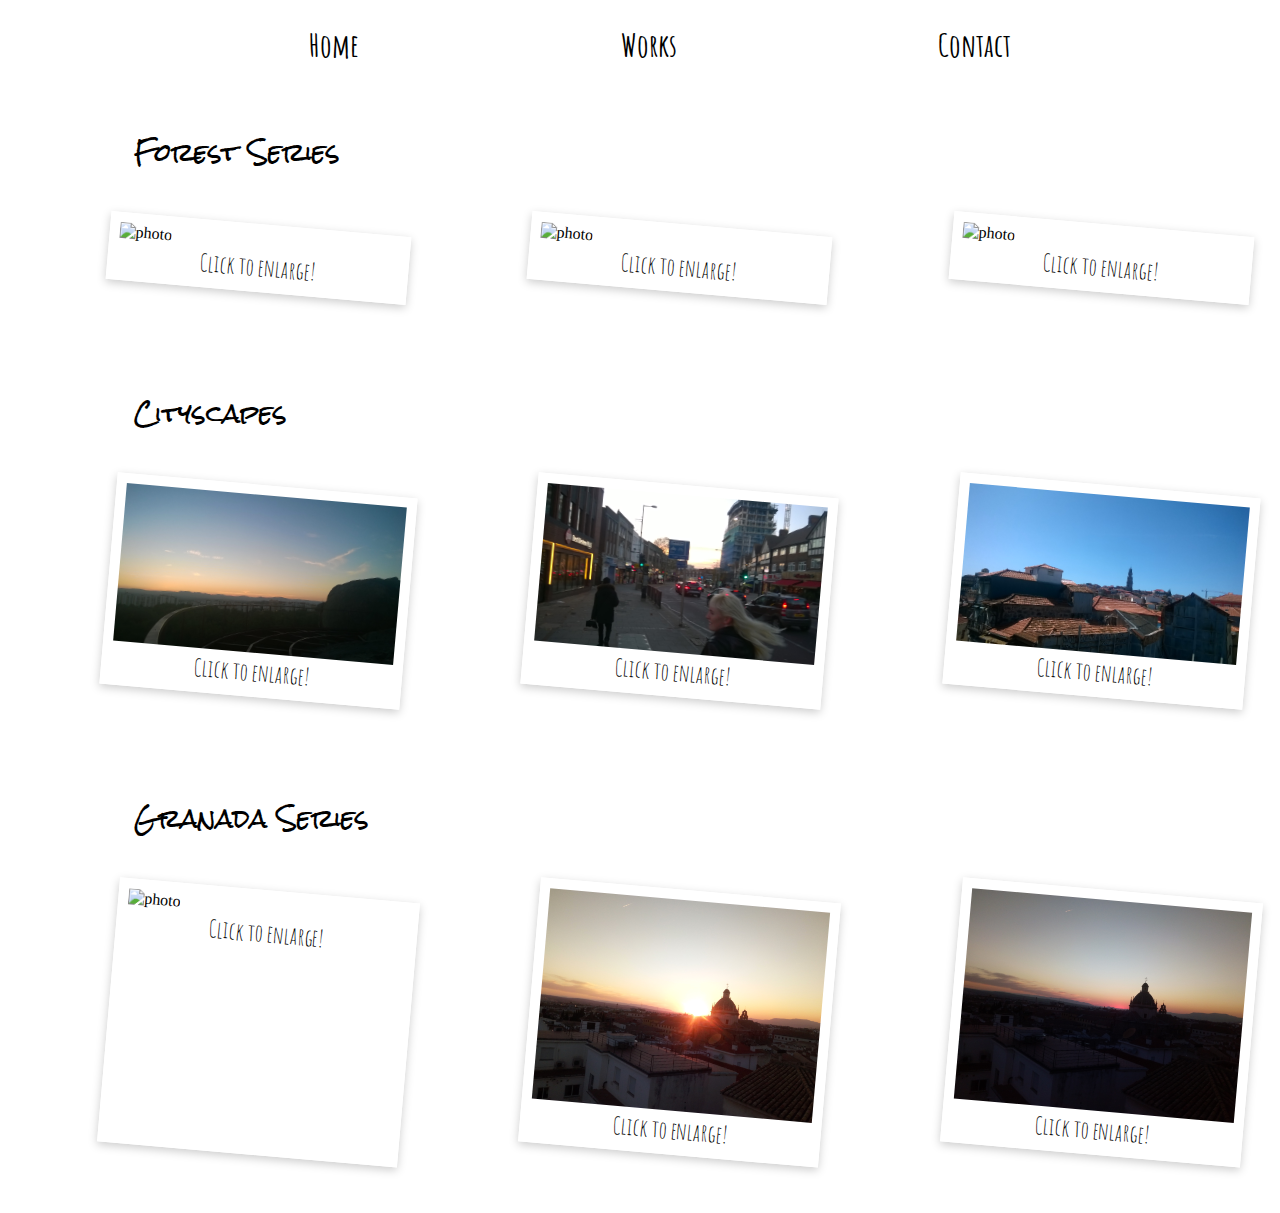
==== works.html @ fae314bb "Initial Commit" ====
<!DOCTYPE html>
<html lang="en">
<head>
    <meta charset="UTF-8">
    <meta name="viewport" content="width=device-width, initial-scale=1.0">
    <link rel="stylesheet" href="works.css">
    <title>Works - RJL Photography</title>
</head>
<body>
    <div class= sitemenu>
        <ul>
            <li><a class="one" href="index.html" style="text-decoration:none"><b>Home</b></a></li>
            <li><a class="two" href="works.html" style="text-decoration:none"><b>Works</b></a></li>
            <li><a class="three" href="contact.html" style="text-decoration:none"><b>Contact</b></a></li>
        </ul>

    </div>
    <div id= cat1>
        Forest Series
    </div>
    
    <div class= cat1>
        <section class="gallery1">

            <figure tabindex=1>
               <img src="fs1.jpg" alt="photo" />
               <figcaption>Click to enlarge!</figcaption>
            </figure>

            <figure tabindex=2>
                <img src="fs2.jpg" alt="photo" />
                <figcaption>Click to enlarge!</figcaption>
             </figure>
             
             <figure tabindex=3>
                <img src="fs3.jpg" alt="photo" />
                <figcaption>Click to enlarge!</figcaption>
             </figure>

         </section>

    </div>
    <div id= cat1>
        Cityscapes
    </div>
    
    <div class= cat1>
        <section class="gallery1">

            <figure tabindex=1>
               <img src="carousel__slide1.jpg" alt="photo" />
               <figcaption>Click to enlarge!</figcaption>
            </figure>

            <figure tabindex=2>
                <img src="carousel__slide2.jpg" alt="photo" />
                <figcaption>Click to enlarge!</figcaption>
             </figure>
             
             <figure tabindex=3>
                <img src="carousel__slide3.jpg" alt="photo" />
                <figcaption>Click to enlarge!</figcaption>
             </figure>

         </section>

    </div>

    <div id= cat1>
        Granada Series
    </div>
    
    <div class= cat1>
        <section class="gallery1">

            <figure tabindex=1>
               <img src="gs1.jpg" alt="photo" />
               <figcaption>Click to enlarge!</figcaption>
            </figure>

            <figure tabindex=2>
                <img src="gs2.jpg" alt="photo" />
                <figcaption>Click to enlarge!</figcaption>
             </figure>
             
             <figure tabindex=3>
                <img src="gs3.jpg" alt="photo" />
                <figcaption>Click to enlarge!</figcaption>
             </figure>

         </section>

    </div>
---- works.css ----
@import url('https://fonts.googleapis.com/css2?family=Amatic+SC:wght@400;700&display=swap');
@import url('https://fonts.googleapis.com/css2?family=Rock+Salt&display=swap');

.sitemenu {
	display:flex;  
	
   }

   li {
	   list-style: none;
	   font-size: xx-large;
	   
   }

   ul {
	   display: flex;
	   justify-content: space-evenly;
	   align-items: center;
	   width: 100%;
	   font-family: 'Amatic SC', cursive;
	   font-size: 70;
	   

   }

  
  a.one:link {color:black;}
  a.one:visited {color:black;}
  a.one:hover {color:lightsteelblue;}
  
  a.two:link {color:black;}
  a.two:visited {color:black;}
  a.two:hover {color:lightsteelblue;}
  
  a.three:link {color:black;}
  a.three:visited {color:black;}
  a.three:hover {color:lightsteelblue;}

  #cat1 {
	
	margin: 40px auto 40px auto;
	width: 80%;
	padding: 3px;
	font-family: 'Rock Salt', cursive;
	object-position: center;
	text-align: left;
    font-size: 150%
  }

.gallery1 {
    display: flex;
    justify-content: space-evenly;
}

  figure { 
    width: 300px; 
    float: left; 
    margin: 0 20px 50px 100px; 
    background: white;
    border: 10px solid white; 
    -webkit-box-shadow: 0 3px 10px #ccc; 
    -moz-box-shadow: 0 3px 10px #ccc;
    -webkit-transform: rotate(5deg); 
    -moz-transform: rotate(5deg);
    -webkit-transition: all 0.7s ease; 
    -moz-transition: all 1s ease;
    position: relative;
    
  }
  
  figcaption { 
    text-align: center; 
    display: block; 
    font-size: 24px; 
    font-style: bold; 
    font-family: 'Amatic SC', cursive;
  }
  
  figure img { 
    width: 100%; /* Scale down */
  }

  figure:hover {
    -webkit-transform: rotate(-1deg); -moz-transform: rotate(1deg);
    -webkit-box-shadow: 0 3px 10px #666; -moz-box-shadow: 0 3px 10px #666;
  }
  
  figure:focus {
    outline: none;
    -webkit-transform: rotate(-3deg) scale(2.5); -moz-transform: rotate(-3deg) scale(2.5);
     -webkit-box-shadow: 0 3px 10px #666; -moz-box-shadow: 0 3px 10px #666;
    z-index: 9999;
  }
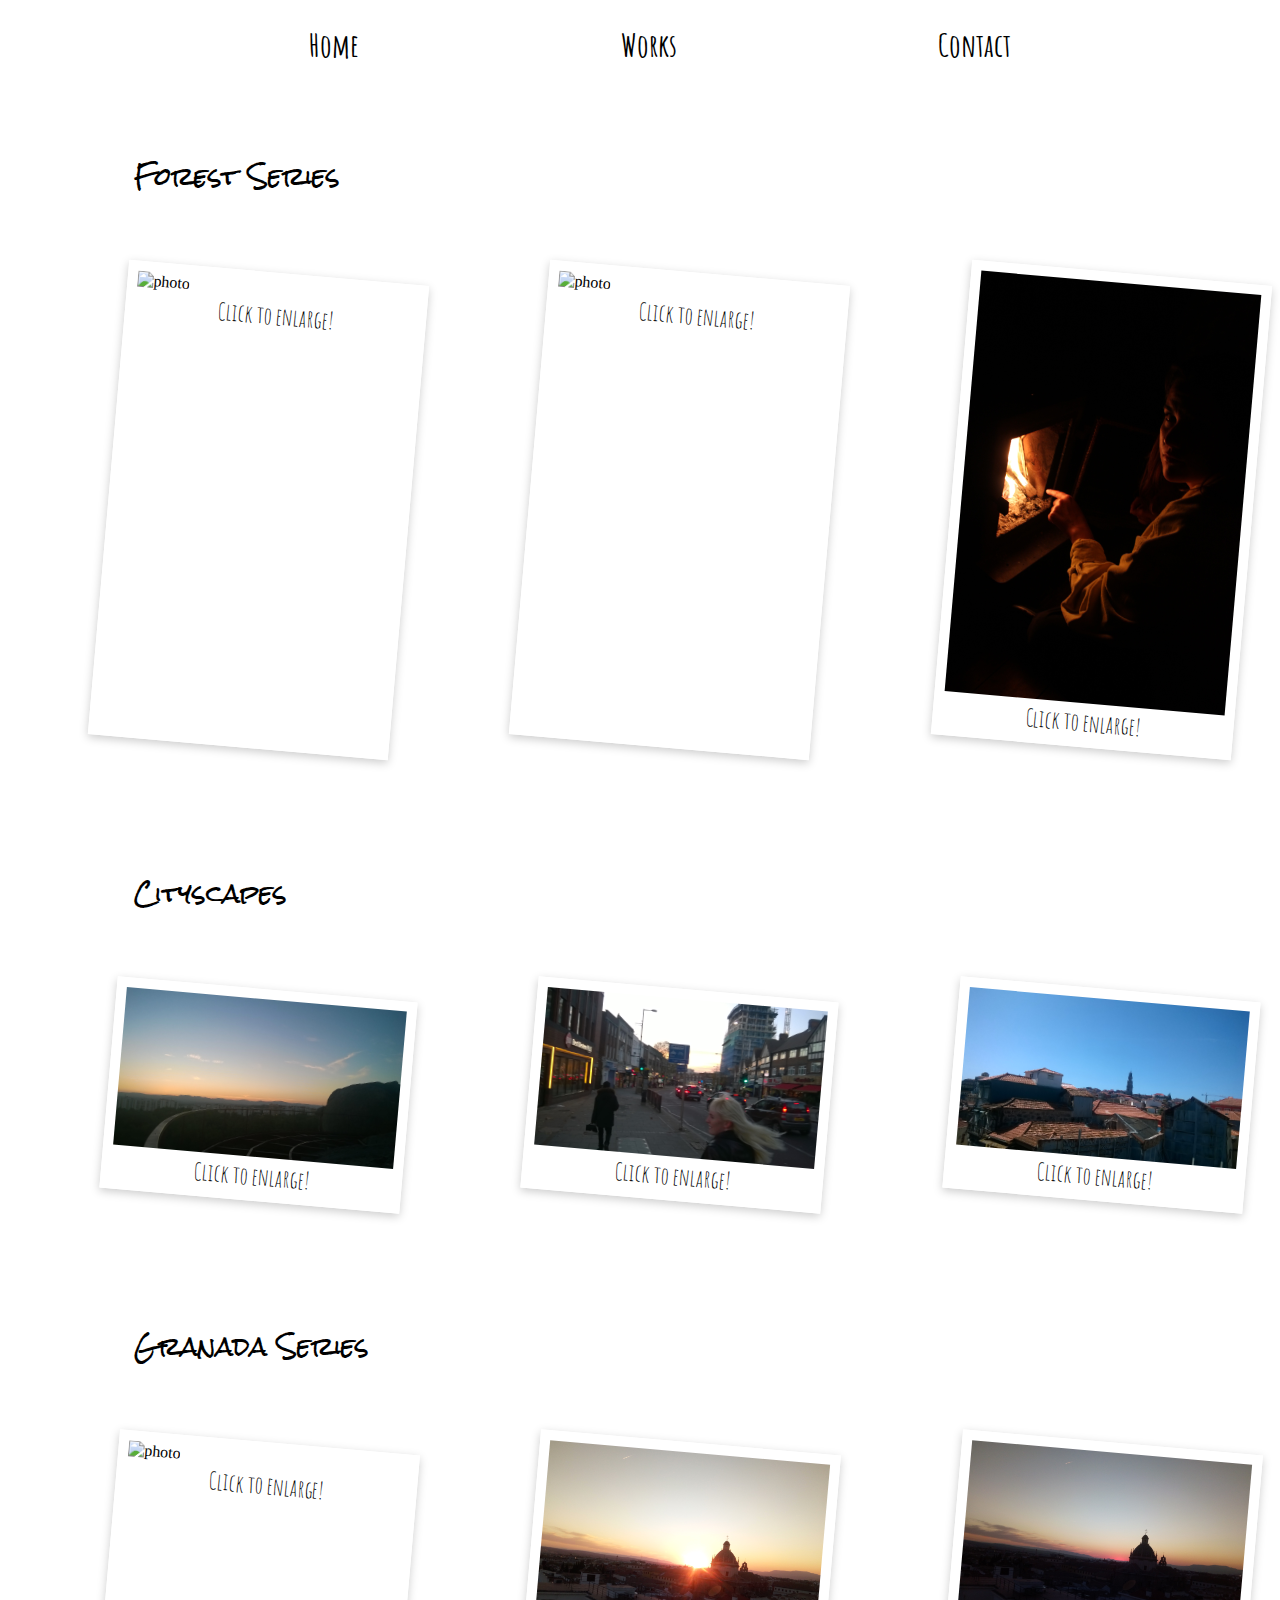
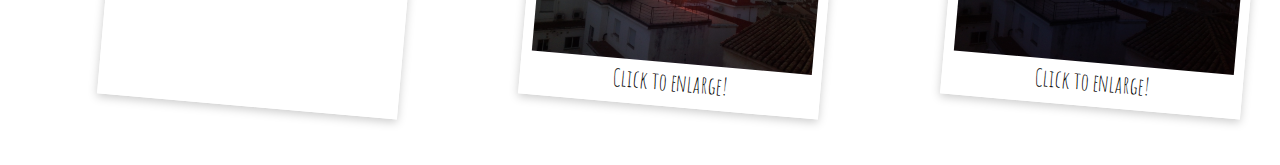
==== commit ab471a51: "paragraph tags updated" ====
--- a/works.html
+++ b/works.html
@@ -16,7 +16,7 @@
 
     </div>
     <div id= cat1>
-        Forest Series
+        <p>Forest Series</p>
     </div>
     
     <div class= cat1>
@@ -41,7 +41,7 @@
 
     </div>
     <div id= cat1>
-        Cityscapes
+        <p>Cityscapes</p>
     </div>
     
     <div class= cat1>
@@ -67,7 +67,7 @@
     </div>
 
     <div id= cat1>
-        Granada Series
+        <p>Granada Series</p>
     </div>
     
     <div class= cat1>
